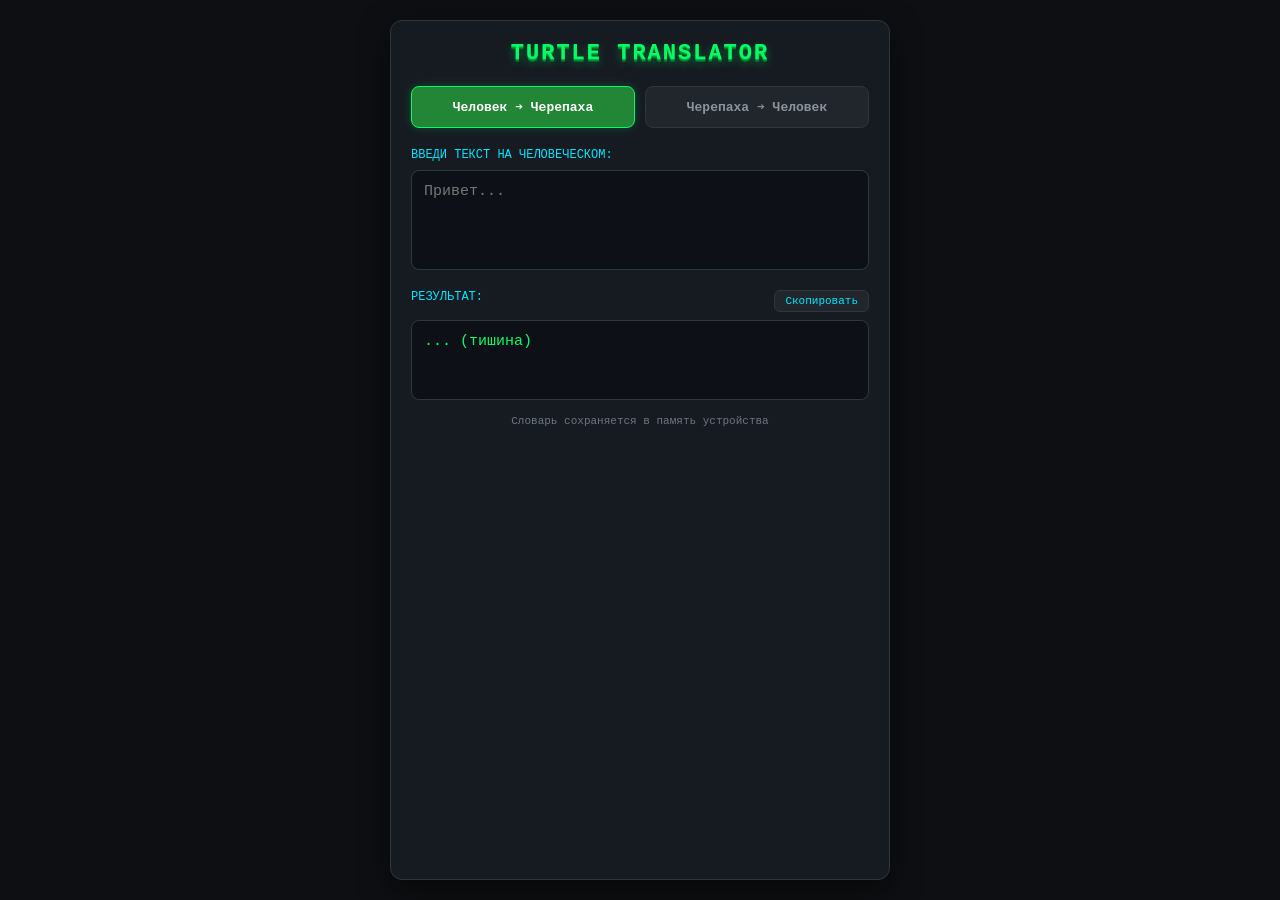
==== index.html @ 6076dcf9 "Rename turtle.html to index.html" ====
<!DOCTYPE html>
<html lang="ru">
<head>
  <meta charset="UTF-8">
  <meta name="viewport" content="width=device-width, initial-scale=1.0">
  
  <!-- Заголовок страницы -->
  <title>turtle</title>
  
  <!-- Название PWA при добавлении на рабочий стол iOS -->
  <meta name="apple-mobile-web-app-capable" content="yes">
  <meta name="apple-mobile-web-app-status-bar-style" content="black-translucent">
  <meta name="apple-mobile-web-app-title" content="turtle">
  
  <!-- Подключаем turtle.css -->
  <link rel="stylesheet" href="turtle.css">
</head>
<body>

<div class="container">
  <div class="header-3d">TURTLE TRANSLATOR</div>

  <div class="mode-selector">
    <button class="btn-mode active" id="btnToTurtle">Человек ➔ Черепаха</button>
    <button class="btn-mode" id="btnFromTurtle">Черепаха ➔ Человек</button>
  </div>

  <label id="inputLabel" for="inputText">Введи текст на человеческом:</label>
  <textarea id="inputText" placeholder="Привет..."></textarea>

  <div class="output-header">
    <label>Результат:</label>
    <button id="copyBtn" class="btn-copy">Скопировать</button>
  </div>
  
  <div class="output-box" id="outputText">... (тишина)</div>

  <div class="footer-info">Словарь сохраняется в память устройства</div>
</div>

<!-- Подключаем turtle.js -->
<script src="turtle.js"></script>
</body>
</html>
---- turtle.css ----
:root {
  --bg-color: #0d0f12;
  --panel-bg: #161b22;
  --accent-green: #00ff66;
  --accent-cyan: #00e5ff;
  --text-main: #e6edf3;
  --border-color: #30363d;
}

* {
  box-sizing: border-box;
  margin: 0;
  padding: 0;
  font-family: 'Consolas', 'Courier New', monospace;
}

body {
  background-color: var(--bg-color);
  color: var(--text-main);
  display: flex;
  justify-content: center;
  padding: 20px 10px;
  min-height: 100vh;
}

.container {
  width: 100%;
  max-width: 500px;
  background: var(--panel-bg);
  border: 1px solid var(--border-color);
  border-radius: 12px;
  padding: 20px;
  box-shadow: 0 10px 30px rgba(0, 0, 0, 0.5);
}

/* 3D Заголовок */
.header-3d {
  text-align: center;
  font-size: 22px;
  font-weight: 900;
  color: var(--accent-green);
  text-transform: uppercase;
  letter-spacing: 2px;
  text-shadow: 
    0 1px 0 #00aa44,
    0 2px 0 #008833,
    0 3px 0 #006622,
    0 4px 10px rgba(0, 255, 102, 0.4);
  margin-bottom: 20px;
}

.mode-selector {
  display: flex;
  gap: 10px;
  margin-bottom: 20px;
}

.btn-mode {
  flex: 1;
  padding: 12px;
  background: #21262d;
  border: 1px solid var(--border-color);
  color: #8b949e;
  border-radius: 8px;
  font-size: 13px;
  cursor: pointer;
  font-weight: bold;
  transition: all 0.2s;
}

.btn-mode.active {
  background: #238636;
  color: #ffffff;
  border-color: var(--accent-green);
  box-shadow: 0 0 10px rgba(0, 255, 102, 0.2);
}

label {
  display: block;
  color: var(--accent-cyan);
  font-size: 12px;
  margin-bottom: 8px;
  text-transform: uppercase;
}

textarea {
  width: 100%;
  height: 100px;
  background: #0d1117;
  border: 1px solid var(--border-color);
  border-radius: 8px;
  color: var(--text-main);
  padding: 12px;
  font-size: 15px;
  resize: none;
  outline: none;
  margin-bottom: 15px;
}

textarea:focus {
  border-color: var(--accent-cyan);
}

.output-header {
  display: flex;
  justify-content: space-between;
  align-items: center;
  margin-bottom: 8px;
}

.btn-copy {
  background: #21262d;
  border: 1px solid var(--border-color);
  color: var(--accent-cyan);
  border-radius: 6px;
  padding: 4px 10px;
  font-size: 11px;
  cursor: pointer;
  transition: all 0.2s;
}

.btn-copy:active {
  background: var(--accent-cyan);
  color: #000;
}

.output-box {
  background: #0d1117;
  border: 1px solid var(--border-color);
  border-radius: 8px;
  padding: 12px;
  min-height: 80px;
  color: var(--accent-green);
  word-break: break-word;
  font-size: 15px;
  white-space: pre-wrap;
}

.footer-info {
  margin-top: 15px;
  text-align: center;
  font-size: 11px;
  color: #6e7681;
}
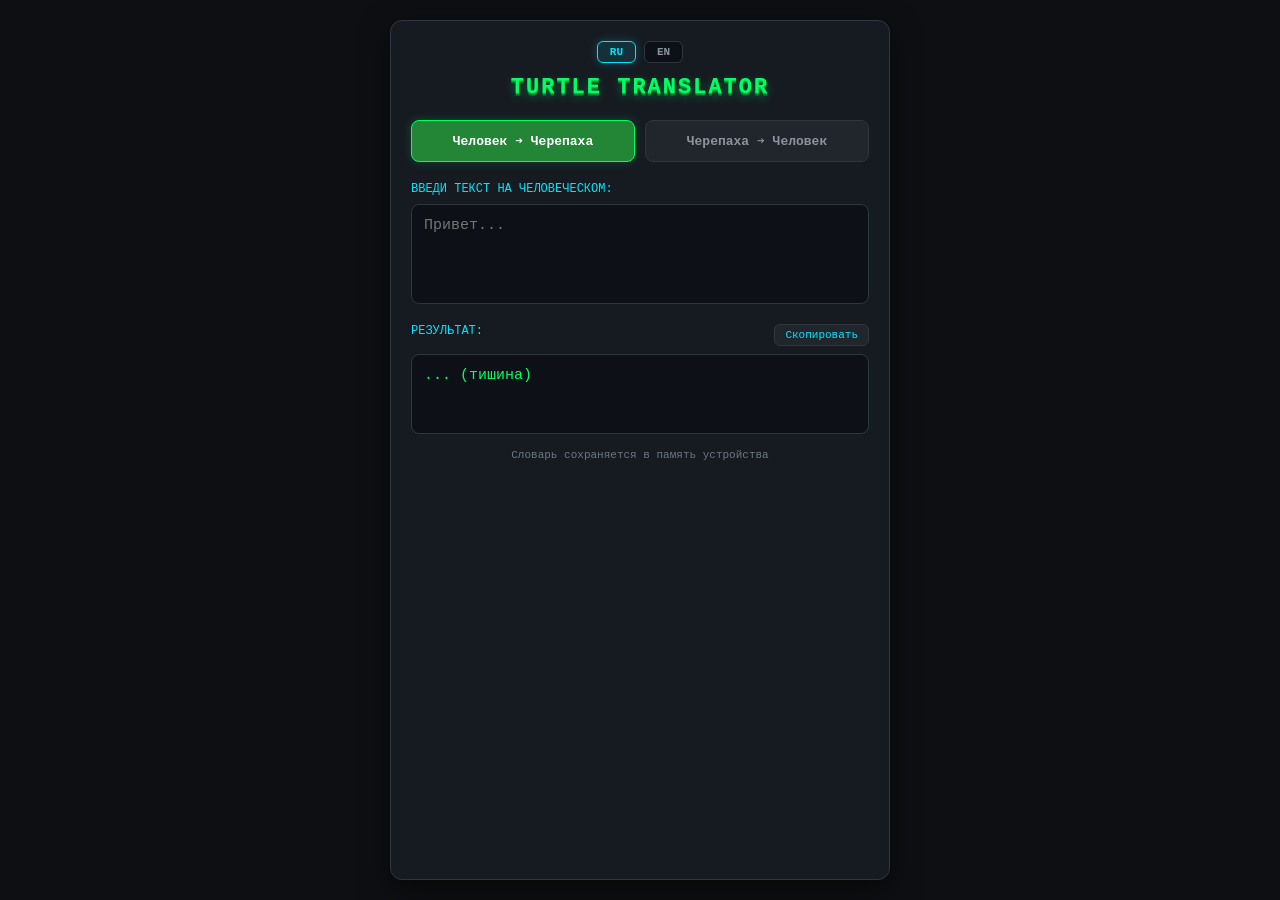
==== commit e65c472d: "v1.1" ====
--- a/index.html
+++ b/index.html
@@ -5,40 +5,53 @@
   <meta name="viewport" content="width=device-width, initial-scale=1.0">
   
   <!-- Заголовок страницы -->
-  <title>turtle</title>
+  <title>Turtle Translator 🐢</title>
   
   <!-- Название PWA при добавлении на рабочий стол iOS -->
   <meta name="apple-mobile-web-app-capable" content="yes">
   <meta name="apple-mobile-web-app-status-bar-style" content="black-translucent">
-  <meta name="apple-mobile-web-app-title" content="turtle">
+  <meta name="apple-mobile-web-app-title" content="Turtle">
   
-  <!-- Подключаем turtle.css -->
+  <!-- Подключаем стили -->
   <link rel="stylesheet" href="turtle.css">
 </head>
 <body>
 
 <div class="container">
-  <div class="header-3d">TURTLE TRANSLATOR</div>
+  
+  <!-- Блок Header с переключателем языка и 3D заголовком -->
+  <div class="header">
+    <div class="lang-switch">
+      <button class="lang-btn active" id="langRu">RU</button>
+      <button class="lang-btn" id="langEn">EN</button>
+    </div>
+    <div class="header-3d" id="uiTitle">TURTLE TRANSLATOR</div>
+  </div>
 
+  <!-- Селектор режимов перевода -->
   <div class="mode-selector">
     <button class="btn-mode active" id="btnToTurtle">Человек ➔ Черепаха</button>
     <button class="btn-mode" id="btnFromTurtle">Черепаха ➔ Человек</button>
   </div>
 
+  <!-- Поле ввода -->
   <label id="inputLabel" for="inputText">Введи текст на человеческом:</label>
   <textarea id="inputText" placeholder="Привет..."></textarea>
 
+  <!-- Заголовок результата и кнопка копирования -->
   <div class="output-header">
-    <label>Результат:</label>
+    <label id="outputLabel">Результат:</label>
     <button id="copyBtn" class="btn-copy">Скопировать</button>
   </div>
   
+  <!-- Вывод результата -->
   <div class="output-box" id="outputText">... (тишина)</div>
 
-  <div class="footer-info">Словарь сохраняется в память устройства</div>
+  <!-- Футер -->
+  <div class="footer-info" id="footerText">Словарь сохраняется в память устройства</div>
 </div>
 
-<!-- Подключаем turtle.js -->
+<!-- Подключаем скрипт логики -->
 <script src="turtle.js"></script>
 </body>
-</html>
+</html>
--- a/turtle.css
+++ b/turtle.css
@@ -33,6 +33,45 @@
   box-shadow: 0 10px 30px rgba(0, 0, 0, 0.5);
 }
 
+/* Обертка заголовка */
+.header {
+  display: flex;
+  flex-direction: column;
+  align-items: center;
+  margin-bottom: 20px;
+}
+
+/* Переключатель языка (RU / EN) */
+.lang-switch {
+  display: flex;
+  gap: 8px;
+  margin-bottom: 12px;
+}
+
+.lang-btn {
+  background: #0d1117;
+  border: 1px solid var(--border-color);
+  color: #8b949e;
+  padding: 4px 12px;
+  border-radius: 6px;
+  font-size: 11px;
+  font-weight: bold;
+  cursor: pointer;
+  transition: all 0.2s ease;
+}
+
+.lang-btn:hover {
+  border-color: var(--accent-cyan);
+  color: var(--accent-cyan);
+}
+
+.lang-btn.active {
+  background: rgba(0, 229, 255, 0.1);
+  border-color: var(--accent-cyan);
+  color: var(--accent-cyan);
+  box-shadow: 0 0 8px rgba(0, 229, 255, 0.25);
+}
+
 /* 3D Заголовок */
 .header-3d {
   text-align: center;
@@ -46,7 +85,6 @@
     0 2px 0 #008833,
     0 3px 0 #006622,
     0 4px 10px rgba(0, 255, 102, 0.4);
-  margin-bottom: 20px;
 }
 
 .mode-selector {
@@ -66,6 +104,11 @@
   cursor: pointer;
   font-weight: bold;
   transition: all 0.2s;
+}
+
+.btn-mode:hover {
+  border-color: #8b949e;
+  color: var(--text-main);
 }
 
 .btn-mode.active {
@@ -95,6 +138,7 @@
   resize: none;
   outline: none;
   margin-bottom: 15px;
+  transition: border-color 0.2s;
 }
 
 textarea:focus {
@@ -117,6 +161,11 @@
   font-size: 11px;
   cursor: pointer;
   transition: all 0.2s;
+}
+
+.btn-copy:hover {
+  background: #30363d;
+  border-color: var(--accent-cyan);
 }
 
 .btn-copy:active {
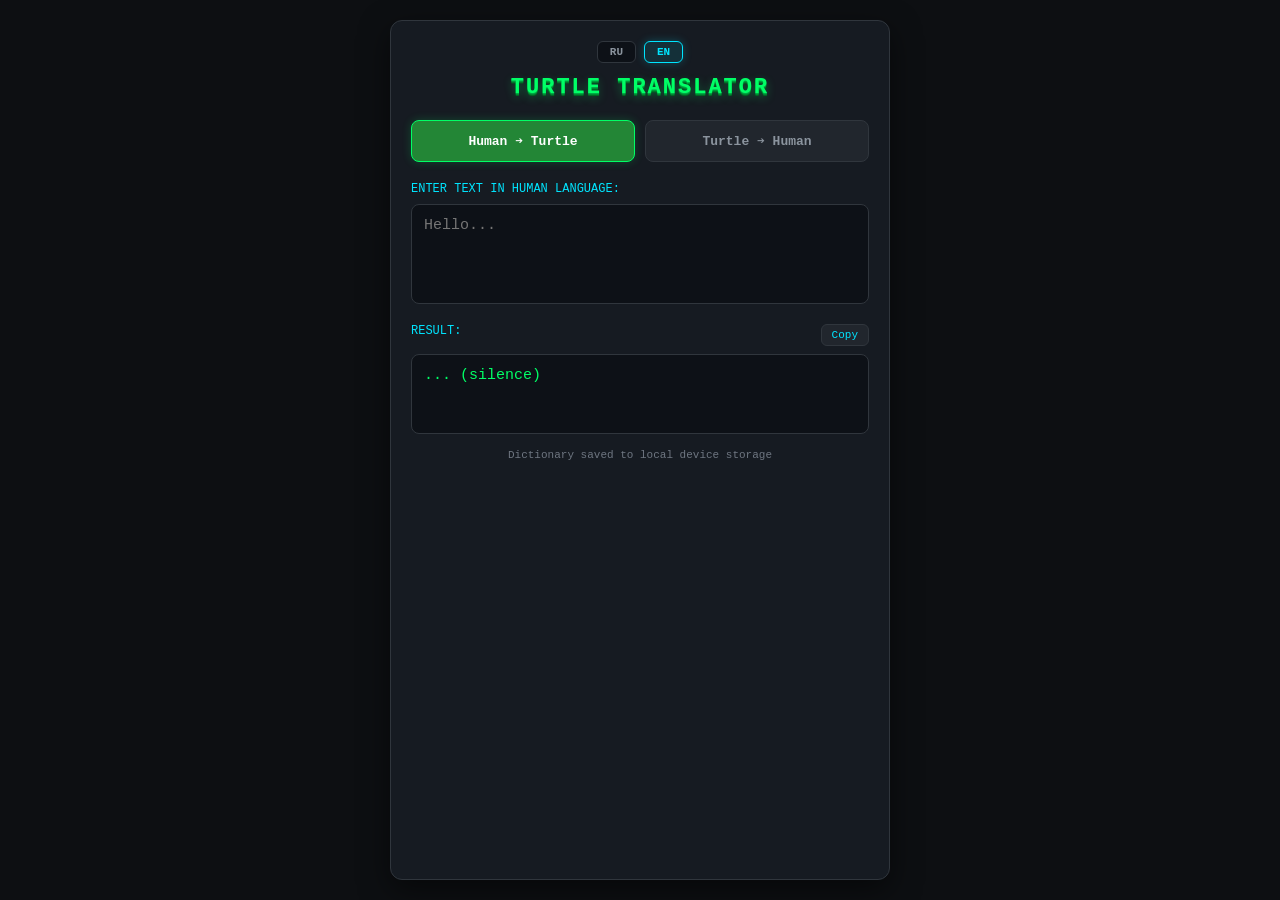
==== commit 731afb67: "Fix HTML structure and improve formatting V1.1" ====
--- a/index.html
+++ b/index.html
@@ -19,14 +19,16 @@
 
 <div class="container">
   
-  <!-- Блок Header с переключателем языка и 3D заголовком -->
-  <div class="header">
-    <div class="lang-switch">
-      <button class="lang-btn active" id="langRu">RU</button>
-      <button class="lang-btn" id="langEn">EN</button>
-    </div>
-    <div class="header-3d" id="uiTitle">TURTLE TRANSLATOR</div>
+<div class="header">
+  <!-- Переключатель языка -->
+  <div class="lang-switch">
+    <button id="langRu" class="lang-btn">RU</button>
+    <button id="langEn" class="lang-btn">EN</button>
   </div>
+
+  <!-- 3D Заголовок -->
+  <div class="header-3d">Turtle Translator</div>
+</div>
 
   <!-- Селектор режимов перевода -->
   <div class="mode-selector">
@@ -54,4 +56,4 @@
 <!-- Подключаем скрипт логики -->
 <script src="turtle.js"></script>
 </body>
-</html>+</html>
